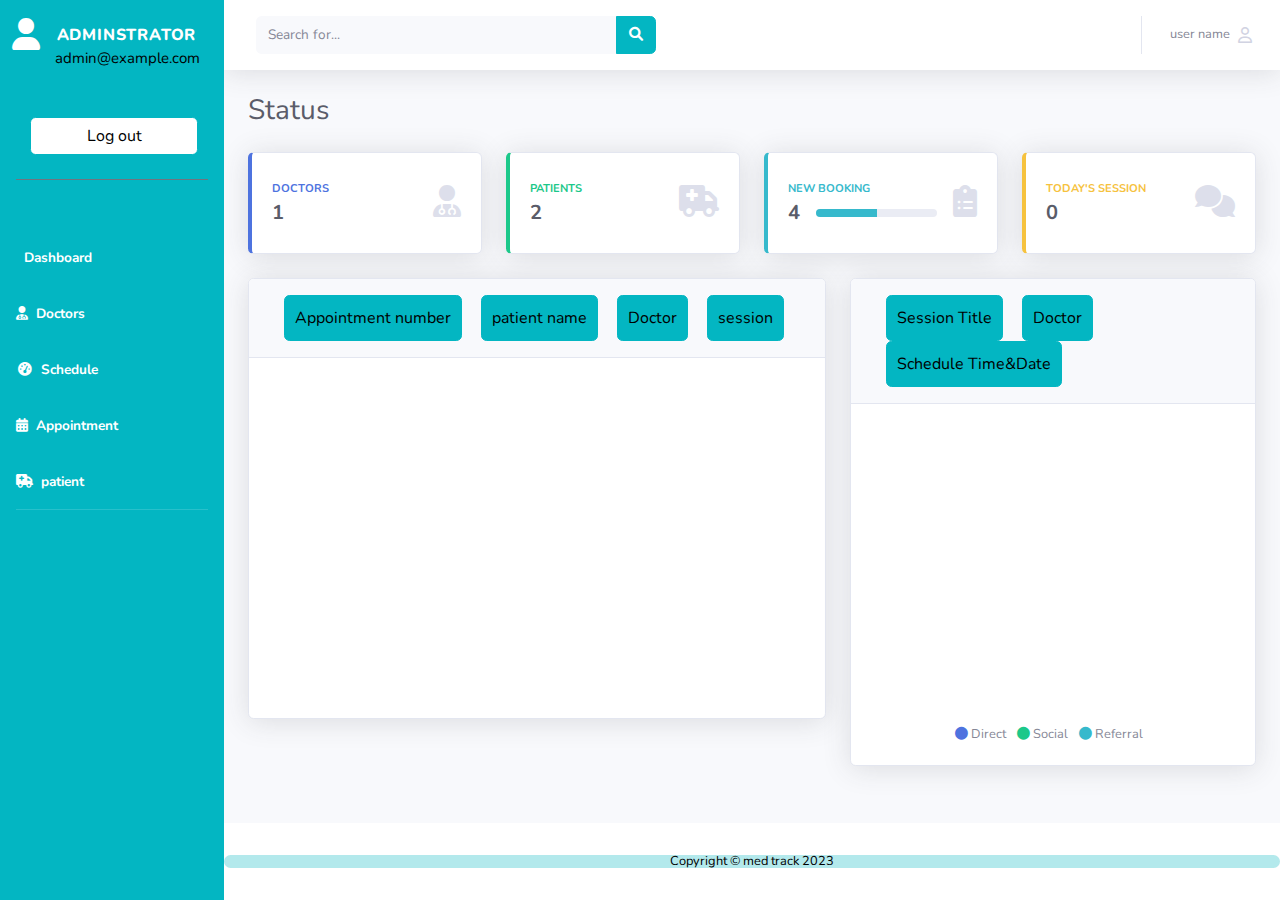
==== admin/index.html @ 4cec46b8 "Add files via upload" ====
<!DOCTYPE html>
<html lang="en">

<head>

    <meta charset="utf-8">
    <meta http-equiv="X-UA-Compatible" content="IE=edge">
    <meta name="viewport" content="width=device-width, initial-scale=1, shrink-to-fit=no">
    <meta name="description" content="">
    <meta name="author" content="">

    <title>Dashboard</title>
    <link rel="stylesheet" href="https://cdnjs.cloudflare.com/ajax/libs/font-awesome/6.0.0-beta3/css/all.min.css">
    <!--for dropdown bootstrap-->
    <link href="https://cdn.jsdelivr.net/npm/bootstrap@4.6.0/dist/css/bootstrap.min.css" rel="stylesheet">
<script src="https://code.jquery.com/jquery-3.6.0.min.js"></script>
<script src="https://cdn.jsdelivr.net/npm/bootstrap@4.6.0/dist/js/bootstrap.min.js"></script>

    <!-- Custom fonts for this template-->
    <link href="vendor/fontawesome-free/css/all.min.css" rel="stylesheet" type="text/css">
    <link
        href="https://fonts.googleapis.com/css?family=Nunito:200,200i,300,300i,400,400i,600,600i,700,700i,800,800i,900,900i"
        rel="stylesheet">

    <!-- Custom styles for this template-->
    <link href="sb-admin-2.min.css" rel="stylesheet">

</head>

<body id="page-top">

    <!-- Page Wrapper -->
    <div id="wrapper">

        <!-- Sidebar  bg-gradient-primary -->
        <ul class="navbar-nav  sidebar sidebar-dark accordion" id="accordionSidebar">

            <!-- Sidebar - Brand -->
            <a class="sidebar-brand d-flex align-items-center justify-content-center" href="index.html">
                <div class="sidebar-brand-icon ">
                    <i class="fa-solid fa-user"></i>
                </div>
                <div class="sidebar-brand-text mx-3">Adminstrator</div>  
            </a>
            <a href="#" id="admin">admin@example.com</a>
              
            <br>
            <button class="btn w-75 text-center" id="logout">Log out</button>
             <br>
            <!-- Divider -->
            <hr class="sidebar-divider bg-dark ">
            <hr>

            <!-- Nav Item - Dashboard -->
            <li class="nav-item active">
                <a class="nav-link" href="index.html" >
                    <i class="fa-solid fa-signal-bars"></i>
                    <span>Dashboard</span></a>
            </li>
             <!-- Nav Item - Doctors -->
            <li class="nav-item active">
                <a class="nav-link" href="doctor.html" target="_blank">
                    <i class="fa-solid fa-user-doctor"></i>
                    <span>Doctors</span></a>
            </li>
             <!-- Nav Item - Schedule -->
             <li class="nav-item active">
                <a class="nav-link" href="schedule.html " target="_blank">
                    <i class="fas fa-fw fa-tachometer-alt"></i>
                    <span>Schedule</span></a>
            </li>
            
              <!-- Nav Item - Appointment -->
              <li class="nav-item active">
                <a class="nav-link" href="appointment.html" target="_blank">
                    <i class="fa-solid fa-calendar-days"></i>
                    <span>Appointment</span></a>
            </li>
               <!-- Nav Item - patient -->
               <li class="nav-item active">
                <a class="nav-link" href="index.html" target="_blank">
                    <i class="fa-solid fa-truck-medical"></i>
                    <span>patient</span></a>
            </li>            
            <!-- Divider -->
            <hr class="sidebar-divider d-none d-md-block">
        </ul>
        <!-- End of Sidebar -->

        <!-- Content Wrapper -->
        <div id="content-wrapper" class="d-flex flex-column">

            <!-- Main Content -->
            <div id="content">

                <!-- Topbar -->
                <nav class="navbar navbar-expand navbar-light bg-white topbar mb-4 static-top shadow">

                    <!-- Sidebar Toggle (Topbar) -->
                    <button id="sidebarToggleTop" class="btn btn-link d-md-none rounded-circle mr-3">
                        <i class="fa fa-bars"></i>
                    </button>

                    <!-- Topbar Search -->
                    <form
                        class="d-none d-sm-inline-block form-inline mr-auto ml-md-3 my-2 my-md-0 mw-100 navbar-search">
                        <div class="input-group">
                            <input type="text" class="form-control bg-light border-0 small" placeholder="Search for..."
                                aria-label="Search" aria-describedby="basic-addon2">
                            <div class="input-group-append">
                                <button class="btn btn-primary" type="button">
                                    <i class="fas fa-search fa-sm"></i>
                                </button>
                            </div>
                        </div>
                    </form>

                    
                        

                       
                            

                    <ul class="navbar-nav ml-auto">    
                            

                        <!-- Nav Item - User Information 
                        <li class="nav-item dropdown no-arrow">
                            <a class="nav-link dropdown-toggle" href="#" id="userDropdown" role="button"
                                data-toggle="dropdown" aria-haspopup="true" aria-expanded="false">
                                <span class="mr-2 d-none d-lg-inline text-gray-600 small">21-08-2002</span>
                                <div class="col-auto">
                                    <i class="fa-solid fa-calendar-days"></i>
                                </div>
                                
                            </a>
                            
                        </li>-->

                        <div class="topbar-divider d-none d-sm-block"></div>

                        <!-- Nav Item - User Information -->
                        <li class="nav-item dropdown no-arrow">
                            <a class="nav-link dropdown-toggle" href="#" id="userDropdown" role="button"
                                data-toggle="dropdown" aria-haspopup="true" aria-expanded="false">
                                <span class="mr-2 d-none d-lg-inline text-gray-600 small">user name</span>
                                <i class="fa-regular fa-user"></i>
                            </a>
                            <!-- Dropdown - User Information -->
                            <div class="dropdown-menu dropdown-menu-right shadow animated--grow-in"
                                aria-labelledby="userDropdown">
                                <a class="dropdown-item" href="#">
                                    <i class="fas fa-user fa-sm fa-fw mr-2 text-gray-400"></i>
                                    Profile
                                </a>
                                <a class="dropdown-item" href="#">
                                    <i class="fas fa-cogs fa-sm fa-fw mr-2 text-gray-400"></i>
                                    Settings
                                </a>
                                
                                <div class="dropdown-divider"></div>
                                <a class="dropdown-item" href="#" data-toggle="modal" data-target="#logoutModal">
                                    <i class="fas fa-sign-out-alt fa-sm fa-fw mr-2 text-gray-400"></i>
                                    Logout
                                </a>
                            </div>
                        </li>

                    </ul>

                </nav>
                <!-- End of Topbar -->

                <!-- Begin Page Content -->
                <div class="container-fluid">

                    <!-- Page Heading -->
                    <div class="d-sm-flex align-items-center justify-content-between mb-4">
                        <h1 class="h3 mb-0 text-gray-800">Status</h1>
                        
                    </div>

                    <!-- Content Row -->
                    <div class="row">

                        <!-- Earnings (Monthly) Card Example -->
                        <div class="col-xl-3 col-md-6 mb-4">
                            <div class="card border-left-primary shadow h-100 py-2">
                                <div class="card-body">
                                    <div class="row no-gutters align-items-center">
                                        <div class="col mr-2">
                                            <div class="text-xs font-weight-bold text-primary text-uppercase mb-1">
                                                Doctors</div>
                                            <div class="h5 mb-0 font-weight-bold text-gray-800">1</div>
                                        </div>
                                        <div class="col-auto">
                                            <i class="fa-solid fa-user-doctor fa-2x text-gray-300"></i>
                                            
                                        </div>
                                    </div>
                                </div>
                            </div>
                        </div>

                        <!-- Earnings (Monthly) Card Example -->
                        <div class="col-xl-3 col-md-6 mb-4">
                            <div class="card border-left-success shadow h-100 py-2">
                                <div class="card-body">
                                    <div class="row no-gutters align-items-center">
                                        <div class="col mr-2">
                                            <div class="text-xs font-weight-bold text-success text-uppercase mb-1">
                                                patients</div>
                                            <div class="h5 mb-0 font-weight-bold text-gray-800">2</div>
                                        </div>
                                        <div class="col-auto">
                                            <i class="fa-solid fa-truck-medical fa-2x text-gray-300"></i>
                                        </div>
                                    </div>
                                </div>
                            </div>
                        </div>

                        <!-- Earnings (Monthly) Card Example -->
                        <div class="col-xl-3 col-md-6 mb-4">
                            <div class="card border-left-info shadow h-100 py-2">
                                <div class="card-body">
                                    <div class="row no-gutters align-items-center">
                                        <div class="col mr-2">
                                            <div class="text-xs font-weight-bold text-info text-uppercase mb-1">New Booking
                                            </div>
                                            <div class="row no-gutters align-items-center">
                                                <div class="col-auto">
                                                    <div class="h5 mb-0 mr-3 font-weight-bold text-gray-800">4</div>
                                                </div>
                                                <div class="col">
                                                    <div class="progress progress-sm mr-2">
                                                        <div class="progress-bar bg-info" role="progressbar"
                                                            style="width: 50%" aria-valuenow="50" aria-valuemin="0"
                                                            aria-valuemax="100"></div>
                                                    </div>
                                                </div>
                                            </div>
                                        </div>
                                        <div class="col-auto">
                                            <i class="fas fa-clipboard-list fa-2x text-gray-300"></i>
                                        </div>
                                    </div>
                                </div>
                            </div>
                        </div>

                        <!-- Pending Requests Card Example -->
                        <div class="col-xl-3 col-md-6 mb-4">
                            <div class="card border-left-warning shadow h-100 py-2">
                                <div class="card-body">
                                    <div class="row no-gutters align-items-center">
                                        <div class="col mr-2">
                                            <div class="text-xs font-weight-bold text-warning text-uppercase mb-1">
                                                Today's Session </div>
                                            <div class="h5 mb-0 font-weight-bold text-gray-800">0</div>
                                        </div>
                                        <div class="col-auto">
                                            <i class="fas fa-comments fa-2x text-gray-300"></i>
                                        </div>
                                    </div>
                                </div>
                            </div>
                        </div>
                    </div>

                    <!-- Content Row -->

                    <div class="row">

                        <!-- Area Chart -->
                        <div class="col-xl-7 col-lg-7">
                            <div class="card shadow mb-4">
                                <!-- Card Header - Dropdown -->
                                <div
                                    class="card-header py-3 d-flex flex-row align-items-center justify-content-between">
                                    <h6 class="m-0 font-weight-bold text-dark">
                                        <a href=""> <button class="btn one">Appointment number</button> </a>
                                        <a href=""> <button class="btn one">patient name</button> </a>
                                        <a href=""> <button class="btn one">Doctor</button></a>
                                        <a href=""> <button class="btn one">session</button> </a>
                                        
                                    </h6>
                                    <!--
                                    <div class="dropdown no-arrow">
                                        <a class="dropdown-toggle" href="#" role="button" id="dropdownMenuLink"
                                            data-toggle="dropdown" aria-haspopup="true" aria-expanded="false">
                                            <i class="fas fa-ellipsis-v fa-sm fa-fw text-gray-400"></i>
                                        </a>
                                        
                                    </div>-->
                                </div>
                                <!-- Card Body -->
                                <div class="card-body">
                                    <div class="chart-area">
                                        <canvas id="myAreaChart"></canvas>
                                    </div>
                                </div>
                            </div>
                        </div>

                        <!-- Pie Chart -->
                        <div class="col-xl-5 col-lg-5">
                            <div class="card shadow mb-4">
                                 <!--Card Header - Dropdown -->
                                <div
                                    class="card-header py-3 d-flex flex-row align-items-center justify-content-between">
                                    <h6 class="m-0 font-weight-bold text-primary">
                                        <a href=""> <button class="btn one">Session Title</button> </a>
                                        <a href=""> <button class="btn one">Doctor</button> </a>
                                        <a href=""> <button class="btn one">Schedule Time&Date</button></a>   
                                    </h6>
                                    
                                </div>
                                <!-- Card Body -->
                                <div class="card-body">
                                    <div class="chart-pie pt-4 pb-2">
                                        <canvas id="myPieChart"></canvas>
                                    </div>
                                    <div class="mt-4 text-center small">
                                        <span class="mr-2">
                                            <i class="fas fa-circle text-primary"></i> Direct
                                        </span>
                                        <span class="mr-2">
                                            <i class="fas fa-circle text-success"></i> Social
                                        </span>
                                        <span class="mr-2">
                                            <i class="fas fa-circle text-info"></i> Referral
                                        </span>
                                    </div>
                                </div>
                            </div>
                        </div>
                    </div>

                    
                </div>
                <!-- /.container-fluid -->

            </div>
            <!-- End of Main Content -->

            <!-- Footer -->
            <footer class="sticky-footer bg-white">
                <div class="container my-auto">
                    <div class="copyright text-center my-auto">
                        <span>Copyright &copy; med track 2023</span>
                    </div>
                </div>
            </footer>
            <!-- End of Footer -->

        </div>
        <!-- End of Content Wrapper -->

    </div>
    <!-- End of Page Wrapper -->

    <!-- Scroll to Top Button-->
    <a class="scroll-to-top rounded" href="#page-top">
        <i class="fas fa-angle-up"></i>
    </a>

    <!-- Logout Modal-->
    <div class="modal fade" id="logoutModal" tabindex="-1" role="dialog" aria-labelledby="exampleModalLabel"
        aria-hidden="true">
        <div class="modal-dialog" role="document">
            <div class="modal-content">
                <div class="modal-header">
                    <h5 class="modal-title" id="exampleModalLabel">Ready to Leave?</h5>
                    <button class="close" type="button" data-dismiss="modal" aria-label="Close">
                        <span aria-hidden="true">×</span>
                    </button>
                </div>
                <div class="modal-body">Select "Logout" below if you are ready to end your current session.</div>
                <div class="modal-footer">
                    <button class="btn btn-secondary" type="button" data-dismiss="modal">Cancel</button>
                    <a class="btn btn-primary" href="login.html">Logout</a>
                </div>
            </div>
        </div>
    </div>

    <!-- Bootstrap core JavaScript-->
    <script src="vendor/jquery/jquery.min.js"></script>
    <script src="vendor/bootstrap/js/bootstrap.bundle.min.js"></script>

    <!-- Core plugin JavaScript-->
    <script src="vendor/jquery-easing/jquery.easing.min.js"></script>

    <!-- Custom scripts for all pages-->
    <script src="js/sb-admin-2.min.js"></script>

    <!-- Page level plugins -->
    <script src="vendor/chart.js/Chart.min.js"></script>

    <!-- Page level custom scripts -->
    <script src="js/demo/chart-area-demo.js"></script>
    <script src="js/demo/chart-pie-demo.js"></script>

</body>

</html>
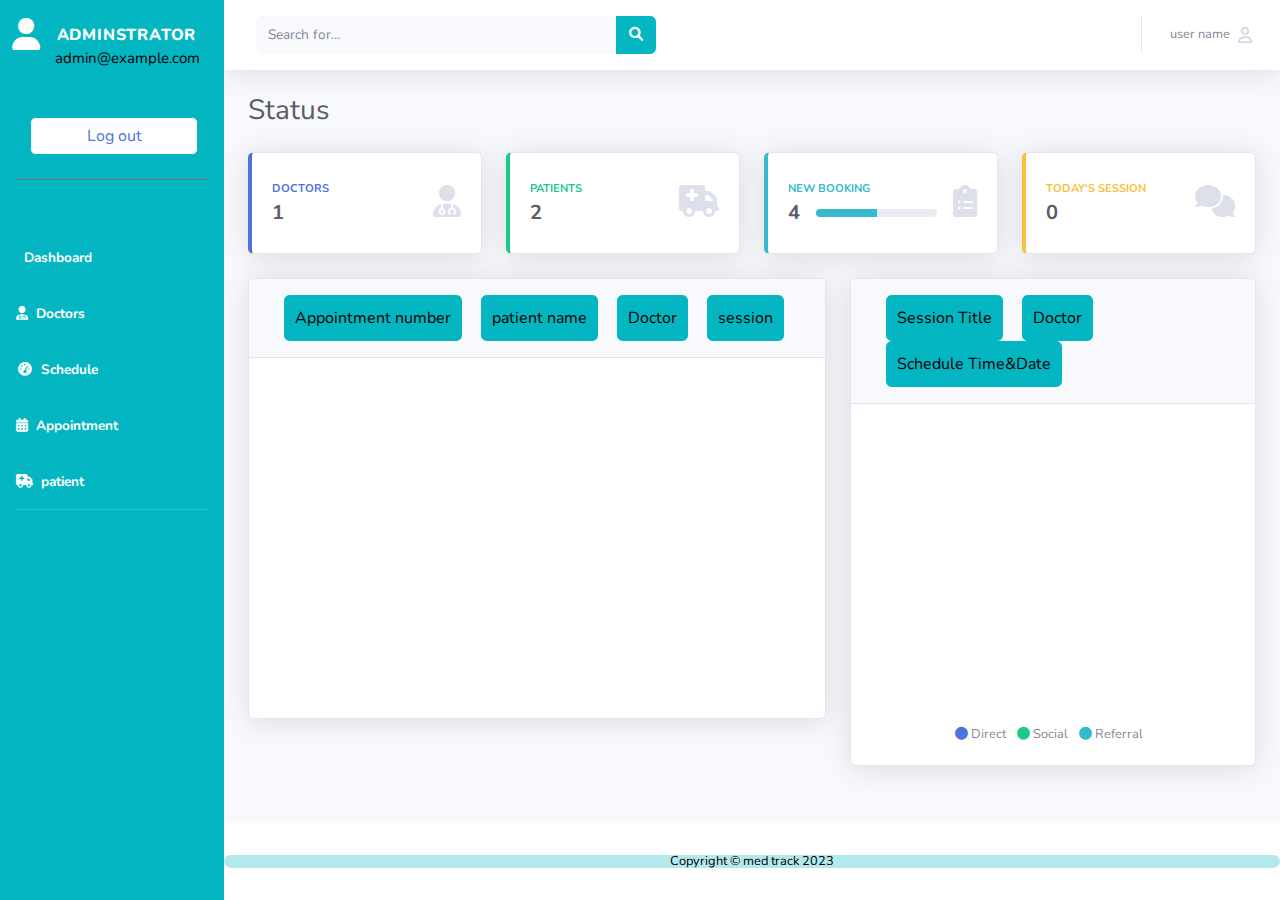
==== commit 01bdd521: "Update index.html" ====
--- a/admin/index.html
+++ b/admin/index.html
@@ -44,8 +44,8 @@
             </a>
             <a href="#" id="admin">admin@example.com</a>
               
-            <br>
-            <button class="btn w-75 text-center" id="logout">Log out</button>
+            <br> 
+            <button class="btn w-75 text-center" id="logout">  <a href="/admin/home.html" >Log out</a> </button>
              <br>
             <!-- Divider -->
             <hr class="sidebar-divider bg-dark ">
@@ -404,4 +404,4 @@
 
 </body>
 
-</html>+</html>
